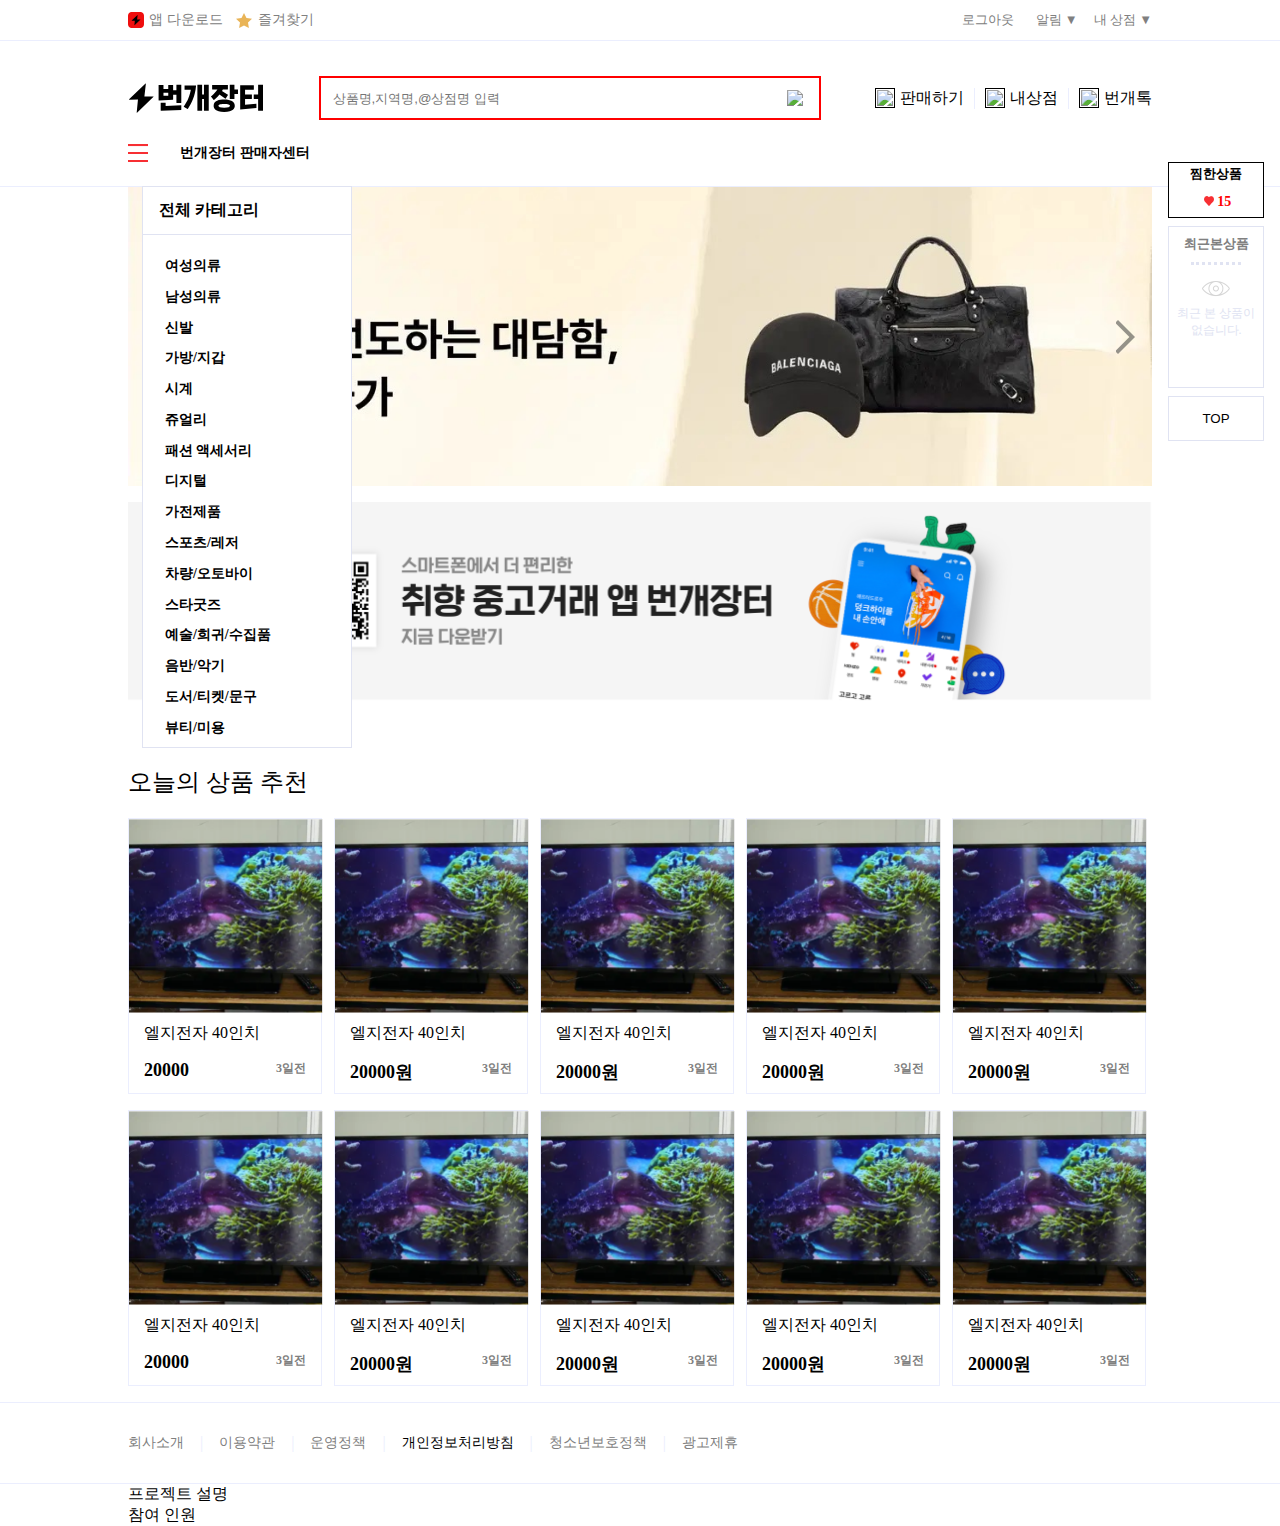
==== main/index.html @ b4b67d2e "feat:rootedit" ====
<html lang="en">

<head>
  <meta charset="UTF-8">
  <meta name="viewport" content="width=device-width, initial-scale=1.0">
  <title>root</title>
  <link rel="stylesheet" href="./index.css">
</head>

<body>
  <div class="wrap">
    <div class="top-icons">
      <div>
        <div class="app-btn">
          <a href="./">
            <div><svg xmlns="http://www.w3.org/2000/svg" width="16" height="16" viewBox="0 0 16 16" fill="none">
                <mask id="mask0_2257_61" style="mask-type:luminance" maskUnits="userSpaceOnUse" x="0" y="0" width="16" height="16">
                  <path fill-rule="evenodd" clip-rule="evenodd" d="M16 11.0176C16 11.2078 16 11.398 15.9989 11.5885C15.998 11.7487 15.9961 11.9088 15.9916 12.069C15.9822 12.4177 15.9612 12.77 15.8985 13.1149C15.8349 13.4652 15.7312 13.7914 15.5669 14.1098C15.406 14.4224 15.1958 14.7085 14.9448 14.9566C14.6939 15.2047 14.4041 15.4128 14.0879 15.5719C13.7661 15.734 13.4365 15.8368 13.0821 15.8997C12.733 15.9617 12.3769 15.9824 12.0238 15.9917C11.3451 16 11.1527 16 10.9603 16H7.25015H5.03997C4.30046 15.9978 4.13844 15.9961 3.97643 15.9917C3.6234 15.9824 3.26731 15.9617 2.91819 15.8997C2.56377 15.8368 2.23416 15.734 1.91237 15.5719C1.59587 15.4128 1.30642 15.2047 1.05546 14.9566C0.804488 14.7085 0.594234 14.4224 0.433057 14.1098C0.269092 13.7914 0.165359 13.4652 0.101502 13.1149C0.0387604 12.77 0.0181254 12.4177 0.00864441 12.069C0.00418278 11.9088 0.00223082 11.7487 0.00139426 11.5885C0 11.398 0 11.2078 0 11.0176V8.83266V7.16734V4.9824C0 4.79219 0 4.60171 0.00139426 4.41177C0.00223082 4.25133 0.00418278 4.09117 0.00864441 3.93101C0.0181254 3.58201 0.0387604 3.22999 0.101502 2.88485C0.165359 2.53448 0.269092 2.20864 0.433057 1.89025C0.594234 1.57737 0.804488 1.29122 1.05546 1.0434C1.30642 0.795023 1.59587 0.58717 1.91237 0.42811C2.23416 0.266018 2.56377 0.163195 2.91819 0.100343C3.26731 0.0383177 3.6234 0.0176427 3.97643 0.00827C4.65516 0 4.84756 0 5.03997 0H7.25015H10.8025L8.74985 0.000827L10.9603 0C11.6995 0.00220533 11.8616 0.00385933 12.0238 0.00827C12.3769 0.0176427 12.733 0.0383177 13.0821 0.100343C13.4365 0.163195 13.7661 0.266018 14.0879 0.42811C14.4041 0.58717 14.6939 0.795023 14.9448 1.0434C15.1958 1.29122 15.406 1.57737 15.5669 1.89025C15.7312 2.20864 15.8349 2.53448 15.8985 2.88485C15.9612 3.22999 15.9822 3.58201 15.9916 3.93101C15.9961 4.09117 15.998 4.25133 15.9989 4.41177C16 4.60171 16 4.79219 16 4.9824V7.16734V8.83266V11.0176Z" fill="white" />
                </mask>
                <g mask="url(#mask0_2257_61)">
                  <rect width="16" height="16" fill="#EF0E0E" />
                  <path d="M12.2797 7.56451H9.10435L9.61935 3.07454C9.62635 3.0125 9.55218 2.97564 9.50693 3.01856L3.68746 8.58286C3.64361 8.62484 3.67393 8.69855 3.73411 8.69808L6.83021 8.66496L6.38657 13.2599C6.38051 13.3219 6.45468 13.3574 6.49946 13.3145L12.3259 7.6802C12.3693 7.63868 12.3395 7.56544 12.2797 7.56544V7.56451Z" fill="black" />
                </g>
              </svg></div>
            <div>앱 다운로드</div>
          </a>
          <button><span><svg xmlns="http://www.w3.org/2000/svg" width="16" height="15" viewBox="0 0 16 15">
                <g fill="none" fill-rule="evenodd">
                  <path stroke="#CCC" d="M-16.5-16.5h49v49h-49z" />
                  <path fill="#E9B457" fill-rule="nonzero" d="M8 0l2.5 4.934 5.5.79-4 3.848.9 5.428L8 12.434 3.1 15 4 9.572 0 5.724l5.5-.79z" />
                </g>
              </svg></span>즐겨찾기
          </button>
        </div>
        <div class="my-btns">
          <button>로그아웃</button>
          <div class="notice">알림 ▼</div>
          <div class="my-store">내 상점 ▼</div>
        </div>
        <div class="notice-list">
          <div class="list">
            <span><img src="./imgs/1036788552_w80.png"></span>
            <div>
              <h5>찜한 상품 가격 하락 알림</h5>
              <div>찜한 abcdefg의 가격이 200000원 에서 180000원 으로 내려갓어요</div>
            </div>
          </div>
        </div>
        <div class="myStore-menu">
          <a href="./">
            <div>내 상품</div>
          </a>
          <a href="./">
            <div>찜한 상품</div>
          </a>
          <a href="./">
            <div>계정설정</div>
          </a>
          <a href="./">
            <div>고객센터</div>
          </a>
        </div>
      </div>

    </div>

    <div class="top-menu">
      <div class="top">
        <a href="./"><svg xmlns="http://www.w3.org/2000/svg" width="136" height="40" viewBox="0 0 136 40" fill="none">
            <g id="z.TBD / BX-Refresh / ic_logotype-pw">
              <rect width="136" height="40" fill="white" />
              <g id="Logotype / KR êµ&shy;ë¬¸">
                <path id="Vector" d="M25.3981 18.4445H16.4032L17.862 5.7258C17.8819 5.55005 17.6717 5.44566 17.5436 5.56723L1.05884 21.3291C0.93463 21.4481 1.02052 21.6568 1.19099 21.6555L9.96126 21.5617L8.70459 34.5777C8.68741 34.7534 8.89751 34.8539 9.02437 34.7323L25.5289 18.7722C25.6518 18.6546 25.5672 18.4471 25.3981 18.4471V18.4445Z" fill="black" />
                <path id="Vector_2" d="M48.4208 24.7874V16.8113H45.1357V21.6174C45.1357 21.7046 45.067 21.7759 44.9798 21.7812L30.7653 22.471C30.6715 22.475 30.5935 22.401 30.5935 22.3071V7.23105C30.5935 7.14119 30.6662 7.06719 30.7574 7.06719H35.3083C35.3982 7.06719 35.4722 7.13987 35.4722 7.23105V10.8887H40.2571V7.23105C40.2571 7.14119 40.3297 7.06719 40.4209 7.06719H44.9719C45.0617 7.06719 45.1357 7.13987 45.1357 7.23105V12.2273H48.4208V6.95487C48.4208 6.86502 48.4935 6.79102 48.5847 6.79102H53.1356C53.2255 6.79102 53.2995 6.86369 53.2995 6.95487V24.7874C53.2995 24.8773 53.2268 24.9513 53.1356 24.9513H48.5847C48.4948 24.9513 48.4208 24.8786 48.4208 24.7874ZM35.4735 17.7984L40.2584 17.6967V14.7711H35.4735V17.7984Z" fill="black" />
                <path id="Vector_3" d="M32.8548 24.8008H37.4626C37.5524 24.8008 37.6264 24.8735 37.6264 24.9646V27.9947L53.128 27.3049C53.2205 27.3009 53.2985 27.3749 53.2985 27.4687V31.8334C53.2985 31.9219 53.2285 31.9933 53.1412 31.9972L32.8614 32.6857C32.7689 32.6883 32.6923 32.6143 32.6923 32.5218V24.9646C32.6923 24.8748 32.7649 24.8008 32.8561 24.8008H32.8548Z" fill="black" />
                <path id="Vector_4" d="M55.6732 28.6858L55.9599 28.2722C56.807 27.0552 57.6143 25.743 58.3623 24.3727C59.1128 22.9944 59.7868 21.57 60.3682 20.1375C60.9575 18.6866 61.4729 17.2013 61.8971 15.7227C62.2406 14.5321 62.5195 13.3335 62.7282 12.1535L62.7785 11.872H56.7277C56.6378 11.872 56.5638 11.7994 56.5638 11.7082V7.62235C56.5638 7.5325 56.6365 7.4585 56.7277 7.4585H67.8778C67.9743 7.4585 68.0496 7.54042 68.0403 7.63557L68.01 7.97781C67.7906 10.4779 67.4087 12.8433 66.8801 15.0065C66.3542 17.1657 65.7186 19.2059 64.9971 21.0757C64.2783 22.9403 63.4709 24.6991 62.5974 26.3059C61.7279 27.9022 60.8307 29.4086 59.9268 30.7869L59.7577 31.0445C59.7088 31.1185 59.6097 31.141 59.5344 31.0934L55.6705 28.6818V28.6845L55.6732 28.6858Z" fill="black" />
                <path id="Vector_5" d="M75.9682 32.6288V21.0214H74.105V32.6288C74.105 32.7186 74.0323 32.7926 73.9411 32.7926H69.5553C69.4655 32.7926 69.3915 32.7199 69.3915 32.6288V6.95487C69.3915 6.86502 69.4642 6.79102 69.5553 6.79102H73.9411C74.031 6.79102 74.105 6.86369 74.105 6.95487V16.4374H75.9682V6.95487C75.9682 6.86502 76.0409 6.79102 76.132 6.79102H80.5707C80.6606 6.79102 80.7346 6.86369 80.7346 6.95487V32.6288C80.7346 32.7186 80.6619 32.7926 80.5707 32.7926H76.132C76.0422 32.7926 75.9682 32.7199 75.9682 32.6288Z" fill="black" />
                <path id="Vector_6" d="M82.9243 18.5776C87.3366 15.0349 89.1892 11.8833 89.2077 11.8489L89.4336 11.4842H84.2999C84.2101 11.4842 84.1361 11.4115 84.1361 11.3204V7.28739C84.1361 7.19753 84.2088 7.12354 84.2999 7.12354H99.7447C99.8346 7.12354 99.9086 7.19621 99.9086 7.28739V11.3217C99.9086 11.4115 99.8359 11.4855 99.7447 11.4855H94.8991L94.829 11.6084C94.5845 12.0432 94.3242 12.4832 94.0533 12.914L93.9252 13.1201L99.9152 16.6563C99.9931 16.7025 100.02 16.8043 99.972 16.8822L97.7163 20.5862C97.6687 20.6655 97.5644 20.6892 97.4864 20.6377L91.4012 16.61L91.2625 16.7844C89.4799 19.0335 86.845 21.268 85.9517 22.0027C85.8817 22.0596 85.7812 22.049 85.7231 21.9789L82.9217 18.5776H82.9243Z" fill="black" />
                <path id="Vector_7" d="M101.775 20.917V6.95487C101.775 6.86502 101.847 6.79102 101.939 6.79102H106.273C106.363 6.79102 106.437 6.86369 106.437 6.95487V11.4702H109.821C109.911 11.4702 109.985 11.5428 109.985 11.634V15.8903C109.985 15.9802 109.912 16.0542 109.821 16.0542H106.437V20.917C106.437 21.0069 106.364 21.0809 106.273 21.0809H101.939C101.849 21.0809 101.775 21.0082 101.775 20.917Z" fill="black" />
                <path id="Vector_8" d="M130.123 32.6288V21.0214H125.911C125.822 21.0214 125.748 20.9487 125.748 20.8575V16.6012C125.748 16.5114 125.82 16.4374 125.911 16.4374H130.123V6.95487C130.123 6.86502 130.196 6.79102 130.287 6.79102H134.838C134.928 6.79102 135.002 6.86369 135.002 6.95487V32.6288C135.002 32.7186 134.929 32.7926 134.838 32.7926H130.287C130.197 32.7926 130.123 32.7199 130.123 32.6288Z" fill="black" />
                <path id="Vector_9" d="M112.348 7.26402H125.679C125.769 7.26402 125.843 7.33669 125.843 7.42787V11.5177C125.843 11.6075 125.771 11.6815 125.679 11.6815H117.062V16.4386H123.725C123.815 16.4386 123.889 16.5113 123.889 16.6025V20.8588C123.889 20.9487 123.816 21.0227 123.725 21.0227H117.062V26.6836L128.243 25.6899C128.338 25.682 128.42 25.7573 128.42 25.8525V29.9053C128.42 29.9898 128.355 30.0599 128.272 30.0678L112.362 31.5782C112.266 31.5874 112.184 31.5121 112.184 31.4156V7.42655C112.184 7.3367 112.256 7.2627 112.348 7.2627V7.26402Z" fill="black" />
                <path id="Vector_10" d="M96.2131 33.9593C87.0252 33.9593 85.6523 30.0756 85.6523 27.7592C85.6523 22.6347 91.3939 21.5591 96.2131 21.5591C102.923 21.5591 106.774 23.82 106.774 27.7592C106.774 30.073 105.401 33.9593 96.2131 33.9593ZM96.2131 25.8867C93.5253 25.8867 90.4411 26.1008 90.4411 27.7671C90.4411 29.0489 92.2752 29.6449 96.2131 29.6449C100.151 29.6449 101.985 29.0463 101.985 27.7671C101.985 26.488 100.043 25.8867 96.2131 25.8867Z" fill="black" />
              </g>
            </g>
          </svg>
        </a>
        <form>
          <div class="search">
            <fieldset>
              <input type="text" id="serch" placeholder="상품명,지역명,@상점명 입력" />
              <div><button><img src="./imgs/검색.png"></button></div>
            </fieldset>
          </div>
        </form>
        <div class="menu-btns">
          <a href=""> <span><img src="./imgs/판매하기.png"></span>
            <div>판매하기</div>
          </a>
          <div class="line"></div>
          <a href=""> <span><img src="./imgs/내상점.png"></span>
            <div>내상점</div>
          </a>
          <div class="line"></div>
          <a href=""> <span><img src="./imgs/번개톡.png"></span>
            <div>번개톡</div>
          </a>

        </div>

      </div>
      <div class="category">
        <div class="img on"></div>
        <div><a href="./">번개장터 판매자센터</a></div>
        <div class="category-menu">
          <div class="first-cate on">
            <div class="all">
              <h4>전체 카테고리</h4>
            </div>
            <div class="cate-list">
              <a>여성의류</a>
              <a>남성의류</a>
              <a>신발</a>
              <a>가방/지갑</a>
              <a>시계</a>
              <a>쥬얼리</a>
              <a>패션 액세서리</a>
              <a>디지털</a>
              <a>가전제품</a>
              <a>스포츠/레저</a>
              <a>차량/오토바이</a>
              <a>스타굿즈</a>
              <a>예술/희귀/수집품</a>
              <a>음반/악기</a>
              <a>도서/티켓/문구</a>
              <a>뷰티/미용</a>
              <a>가구/인테리어</a>
              <a>생활/주방용품</a>
            </div>
          </div>
          <div class="second-cate">
            <div class="all">
              <h4>전체 카테고리</h4>
            </div>
            <div class="cate-list">
              <a>1245</a>
            </div>
          </div>
          <div class="third-cate ">
            <div class="all">
              <h4>전체 카테고리</h4>
            </div>
            <div class="cate-list"></div>
          </div>
        </div>
        <div class="pop">
          <div class="wish-list">
            <h5>찜한상품</h5>
            <div><a href="./"><span><img src="./imgs/like.png"></span>15</a></div>
          </div>
          <div class="recent-view">
            <h5>최근본상품</h5>
            <div class="line"></div>
            <div class="recent-list">
              <img src="./imgs/eye.png">
              <div>최근 본 상품이 없습니다.</div>
            </div>
          </div>

          <div class="top-button"> <button>TOP</button></div>

        </div>
      </div>
    </div>


    <div class="body">
      <div class="main-banner">
        <div class="img-slide">
          <div class="slide" id="slide">
            <a href="./"><img src="./imgs/7.jpeg"></a>
            <a href="./"><img src="./imgs/1.jpeg"></a>
            <a href="./"><img src="./imgs/2.jpeg"></a>
            <a href="./"><img src="./imgs/4.jpeg"></a>
            <a href="./"><img src="./imgs/5.jpeg"></a>
            <a href="./"><img src="./imgs/6.jpeg"></a>
            <a href="./"><img src="./imgs/7.jpeg"></a>
            <a href="./"><img src="./imgs/1.jpeg"></a>
          </div>

        </div>
        <div class="btns">
          <div id="prev"><img src="./imgs/prev.png"></div>
          <div id="next"><img src="./imgs/next.png"></div>
        </div>
        <div class="ad-img">
          <div>
            <a href="./"><img src="./imgs/스크린샷 2024-05-02 오후 11.02.14.png"></a>
          </div>
        </div>
        <div class="today-goods">
          <h2>오늘의 상품 추천</h2>

          <div class="goods-list">
            <div class="list">
              <div class="item">
                <div>
                  <div>
                    <img src="./imgs/스크린샷 2024-05-02 오후 11.49.58.png">
                  </div>
                  <div class="info">
                    <div>
                      <p>엘지전자 40인치</p>
                      <div>20000<span>3일전</span></div>
                    </div>
                  </div>
                </div>
              </div>
              <div>
              </div>
              <div class="item">
                <div>
                  <div>
                    <img src="./imgs/스크린샷 2024-05-02 오후 11.49.58.png">
                  </div>
                  <div class="info">
                    <div>
                      <p>엘지전자 40인치</p>
                      <div>20000원<span>3일전</span></div>
                    </div>
                  </div>
                </div>
              </div>
              <div>
              </div>
              <div class="item">
                <div>
                  <div>
                    <img src="./imgs/스크린샷 2024-05-02 오후 11.49.58.png">
                  </div>
                  <div class="info">
                    <div>
                      <p>엘지전자 40인치</p>
                      <div>20000원<span>3일전</span></div>
                    </div>
                  </div>
                </div>
              </div>
              <div>
              </div>
              <div class="item">
                <div>
                  <div>
                    <img src="./imgs/스크린샷 2024-05-02 오후 11.49.58.png">
                  </div>
                  <div class="info">
                    <div>
                      <p>엘지전자 40인치</p>
                      <div>20000원<span>3일전</span></div>
                    </div>
                  </div>
                </div>
              </div>
              <div>
              </div>
              <div class="item">
                <div>
                  <div>
                    <img src="./imgs/스크린샷 2024-05-02 오후 11.49.58.png">
                  </div>
                  <div class="info">
                    <div>
                      <p>엘지전자 40인치</p>
                      <div>20000원<span>3일전</span></div>
                    </div>
                  </div>
                </div>
              </div>
              <div>
              </div>
            </div>
            <div class="list">
              <div class="item">
                <div>
                  <div>
                    <img src="./imgs/스크린샷 2024-05-02 오후 11.49.58.png">
                  </div>
                  <div class="info">
                    <div>
                      <p>엘지전자 40인치</p>
                      <div>20000<span>3일전</span></div>
                    </div>
                  </div>
                </div>
              </div>
              <div>
              </div>
              <div class="item">
                <div>
                  <div>
                    <img src="./imgs/스크린샷 2024-05-02 오후 11.49.58.png">
                  </div>
                  <div class="info">
                    <div>
                      <p>엘지전자 40인치</p>
                      <div>20000원<span>3일전</span></div>
                    </div>
                  </div>
                </div>
              </div>
              <div>
              </div>
              <div class="item">
                <div>
                  <div>
                    <img src="./imgs/스크린샷 2024-05-02 오후 11.49.58.png">
                  </div>
                  <div class="info">
                    <div>
                      <p>엘지전자 40인치</p>
                      <div>20000원<span>3일전</span></div>
                    </div>
                  </div>
                </div>
              </div>
              <div>
              </div>
              <div class="item">
                <div>
                  <div>
                    <img src="./imgs/스크린샷 2024-05-02 오후 11.49.58.png">
                  </div>
                  <div class="info">
                    <div>
                      <p>엘지전자 40인치</p>
                      <div>20000원<span>3일전</span></div>
                    </div>
                  </div>
                </div>
              </div>
              <div>
              </div>
              <div class="item">
                <div>
                  <div>
                    <img src="./imgs/스크린샷 2024-05-02 오후 11.49.58.png">
                  </div>
                  <div class="info">
                    <div>
                      <p>엘지전자 40인치</p>
                      <div>20000원<span>3일전</span></div>
                    </div>
                  </div>
                </div>
              </div>
              <div>
              </div>
            </div>
          </div>
        </div>

      </div>

    </div>

    <div class="footer">
      <div class="footer-menu">
        <div>
          <a href="./">회사소개</a><span>|</span>
          <a href="./">이용약관</a><span>|</span>
          <a href="./">운영정책</a><span>|</span>
          <a href="./" style="color: black; font-weight: 500;">개인정보처리방침</a><span>|</span>
          <a href="./">청소년보호정책</a><span>|</span>
          <a href="./">광고제휴</a>
        </div>
      </div>
      <div class="footer-info">
        <div>
          <div>프로젝트 설명</div>
          <div>참여 인원</div>
        </div>
      </div>
    </div>
  </div>

  <script src="./index.js"></script>
</body>

</html>
---- main/index.css ----
body {
  margin: 0;
}

.test {
  background-color: aqua;
}
.wrap {
  width: 100%;
}

.up {
  width: 1024px;
  margin: auto;
}
.body {
  z-index: 0;
  position: relative;
  margin: auto;
  max-width: 1024px;
}

.top-icons {
  height: 40px;
  width: 100%;
  display: flex;
  justify-content: center;
  align-items: center;
  border-bottom: 1px solid #ebeefe;
}

.top-icons > div {
  width: 1024px;
  display: flex;
  justify-content: space-between;
}

.top-icons .app-btn {
  display: flex;
  align-items: center;
  gap: 0.4rem;
}

.top-icons .app-btn a,
.top-icons .app-btn button {
  display: flex;
  align-items: center;
  gap: 5px;
  font-size: 14px;
  color: gray;
  text-decoration: none;
}

.top-icons > div button {
  background-color: white;
  border: none;
  color: gray;
}

.top-icons > div span {
  margin: 1px;
}

.top-icons .my-btns {
  display: flex;
  align-items: center;
  gap: 1rem;
  font-size: 13px;
  color: gray;
}

.top-menu {
  height: 110px;
  padding-top: 35px;
  position: sticky;
  z-index: 3;
  top: 0;
  display: flex;
  flex-direction: column;
  align-items: center;
  border-bottom: 1px solid #ebeefe;
  background-color: white;
}

.top-menu .top {
  width: 1024px;
  display: flex;
  align-items: center;
  justify-content: space-between;
}
.top-menu .top form {
  margin: 0;
}

.top-menu .top .search fieldset {
  width: fit-content;
  height: 20px;
  display: flex;
  align-items: center;
  padding: 10px;
  border: 2px solid red;
}
.top-menu .top .search fieldset input {
  width: 450px;
  border: none;
  outline: none;
}
.top-menu .top .search fieldset button {
  border: none;
  background-color: white;
}
.top-menu .top .menu-btns {
  display: flex;
}
.top-menu .top .menu-btns .line {
  width: 1px;
  margin-inline: 10px;
  background-color: #ebeefe;
}
.top-menu .top .menu-btns a {
  display: flex;
  align-items: center;
  gap: 5px;
  text-decoration: none;
  color: black;
}
.top-menu .top .menu-btns a img {
  height: 20px;
}
.top-menu .category {
  width: 1024px;
  display: flex;
  margin-top: 1.5rem;
  gap: 2rem;
  justify-content: left;
}
.top-menu .category .img {
  width: 20px;
  background-image: url("./imgs/menu.png");
  background-size: cover;
}
.top-menu .category .img.on {
  width: 20px;
  background-image: url("./imgs/menu\ on.png");
  background-size: cover;
}
.top-menu .category a {
  text-decoration: none;
  font-size: 14px;
  font-weight: bold;
  color: black;
}
.category-menu {
  display: flex;
}
.category-menu .first-cate {
  display: none;
}
.category-menu .first-cate.on {
  width: 13rem;
  height: 35rem;
  display: flex;
  flex-direction: column;
  position: absolute;
  z-index: 5;
  margin-top: 42px;
  transform: translateX(-200px);
  background-color: white;
  border: 1px solid #e0e3f2;
  overflow-y: scroll;
}
.category-menu .first-cate.on h4 {
  margin: 0.8rem 1rem;
}
.category-menu .first-cate.on .all,
.category-menu .second-cate.on .all,
.category-menu .third-cate.on .all {
  border-bottom: 1px solid #e0e3f2;
}
.category-menu .first-cate.on .cate-list {
  display: flex;
  flex-direction: column;
  padding: 1rem;
}
.category-menu .first-cate.on .cate-list a {
  padding: 0.4rem;
}
.category-menu .second-cate {
  display: none;
}
.category-menu .second-cate.on {
  width: 13rem;
  height: 35rem;
  display: flex;
  flex-direction: column;
  position: absolute;
  z-index: 5;
  margin-top: 42px;
  transform: translateX(9px);
  background-color: white;
  border: 1px solid #e0e3f2;
  overflow-y: scroll;
}
.category-menu .second-cate.on h4 {
  margin: 0.8rem 1rem;
}

.category-menu .second-cate.on .cate-list {
  display: flex;
  flex-direction: column;
  padding: 1rem;
}
.category-menu .second-cate.on .cate-list a {
  padding: 0.4rem;
}

.category-menu .third-cate {
  display: none;
}
.category-menu .third-cate.on {
  width: 13rem;
  height: 35rem;
  display: flex;
  flex-direction: column;
  position: absolute;
  z-index: 5;
  margin-top: 42px;
  transform: translateX(216px);
  background-color: white;
  border: 1px solid #e0e3f2;
  overflow-y: scroll;
}
.category-menu .third-cate.on h4 {
  margin: 0.8rem 1rem;
}

.category-menu .third-cate.on .cate-list {
  display: flex;
  flex-direction: column;
  padding: 0.5rem;
}
.category-menu .third-cate.on .cate-list a {
  padding: 0.4rem;
}
.notice-list {
  display: none;
}
.notice-list.on {
  width: 20rem;
  margin-top: 42px;
  transform: translateX(50rem);
  position: absolute;
  z-index: 4;
  border: 1px solid #ebeefe;
  border-top: none;
  display: block;
}

.notice-list .list {
  display: flex;
  align-items: center;
  height: 4rem;
  padding: 1rem;
  background-color: white;
}

.notice-list .list span img {
  width: 2rem;
  border-radius: 5rem;
  padding: 0.4rem;
}

.notice-list .list div h5 {
  margin: 0;
}
.notice-list .list div div {
  font-size: 13px;
}
.myStore-menu {
  display: none;
}
.myStore-menu.on {
  width: 5rem;
  height: fit-content;
  position: absolute;
  z-index: 5;
  text-align: center;
  margin-top: 30px;
  transform: translateX(59.5rem);
  background-color: white;
  border: 1px solid #ebeefe;
  border-top: none;
  display: block;
}
.myStore-menu a {
  text-decoration: none;
}
.myStore-menu a div {
  padding: 0.3rem 0;
  font-size: 13px;
  color: grey;
}
.pop {
  width: 6rem;
  position: fixed;
  z-index: 5;
  transform: translate(1040px, 10px);
  background-color: white;
}
.pop .wish-list {
  height: 3.4rem;
  display: flex;
  flex-direction: column;
  align-items: center;
  justify-content: center;
  border: 1px solid black;
}
.pop div {
  margin: 0.5rem 0;
}
.pop .wish-list h5 {
  margin: 0.2rem;
}
.pop .wish-list div a {
  font-size: 14px;
  margin: 0;
  color: red;
  text-decoration: none;
}
.pop .wish-list div span {
  padding: 0.2rem;
}
.pop .wish-list div img {
  height: 10px;
}
.pop .recent-view {
  height: 10rem;
  display: flex;
  align-items: center;
  flex-direction: column;
  border: 1px solid #e0e3f2;
}
.pop .recent-view h5 {
  height: fit-content;
  margin: 0.5rem 0.8rem;
  color: gray;
}
.pop .recent-view .line {
  width: 50px;
  height: 1px;
  margin: 0;
  border-bottom: 3px dotted #e0e3f2;
}
.pop .recent-view .recent-list {
  display: flex;
  flex-direction: column;
  align-items: center;
  padding: 0.5rem;
}
.pop .recent-view .recent-list img {
  height: 1rem;
}
.pop .recent-view .recent-list div {
  text-align: center;
  font-size: 12px;
  color: #e0e3f2;
}
.pop .top-button {
  padding: 0.8rem;
  border: 1px solid #e0e3f2;
}
.pop .top-button button {
  width: 100%;
  height: 100%;
  background-color: white;
  border: none;
}
.body .main-banner .img-slide {
  overflow: hidden;
  position: absolute;
  z-index: 0;
}
.body .main-banner .img-slide .slide {
  width: 1024px;
  height: 299px;
  display: flex;
}

.body .main-banner .img-slide .slide.on {
  transition: transform 1s;
}
.body .main-banner .img-slide > div > a img {
  width: 1024px;
  height: 299px;
}

.body .main-banner .btns {
  height: 299px;
  display: flex;
  align-items: center;
  justify-content: space-between;
  padding: 0 1rem;
  position: relative;
  z-index: 3;
  opacity: 0.5;
}

.body .main-banner .ad-img {
  width: 1024px;
  height: 200px;
  padding-top: 1rem;
}

.body .main-banner .ad-img > div img {
  width: 100%;
  height: 100%;
}

.body .main-banner .today-goods {
  padding-top: 4rem;
}

.body .main-banner .today-goods h2 {
  margin-top: 0;
  font-weight: 400;
}
.body .goods-list {
  width: 1024px;
  height: fit-content;
}

.body .goods-list .list .item {
  width: 194px;
}
.body .goods-list .list .item .info {
  height: 80px;
}

.body .goods-list .list {
  display: flex;
  margin-bottom: 1rem;
  justify-content: space-between;
}

.body .goods-list .list .item > div {
  border: 1px solid #ebeefe;
}

.body .goods-list .list .item img {
  height: 194px;
}

.body .goods-list .list .item .info {
  width: 100%;
  height: 80px;
}

.body .goods-list .list .item .info > div {
  display: flex;
  flex-direction: column;
  justify-content: center;
  padding: 10px 15px;
}

.body .goods-list .list .item .info > div p {
  margin-top: 0;
  font-weight: 200;
  text-align: left;
}

.body .goods-list .list .item .info > div > div {
  display: flex;
  font-size: large;
  font-weight: 600;
  justify-content: space-between;
}

.body .goods-list .list .item .info > div :last-child div {
}

.body .goods-list .list .item .info > div span {
  color: gray;
  font-size: 12px;
}

.footer .footer-menu {
  height: 5rem;
  display: flex;
  justify-content: center;
  align-items: center;
  border-top: 1px solid #ebeefe;
  border-bottom: 1px solid #ebeefe;
}
.footer .footer-menu div {
  width: 1024px;
  display: flex;
  color: #ebeefe;
}

.footer .footer-menu div span {
  padding: 0 1rem;
}

.footer .footer-menu div a {
  text-decoration: none;
  color: gray;
  font-size: 13.5px;
}

.footer .footer-info {
  display: flex;
  justify-content: center;
}

.footer .footer-info div {
  width: 1024px;
}
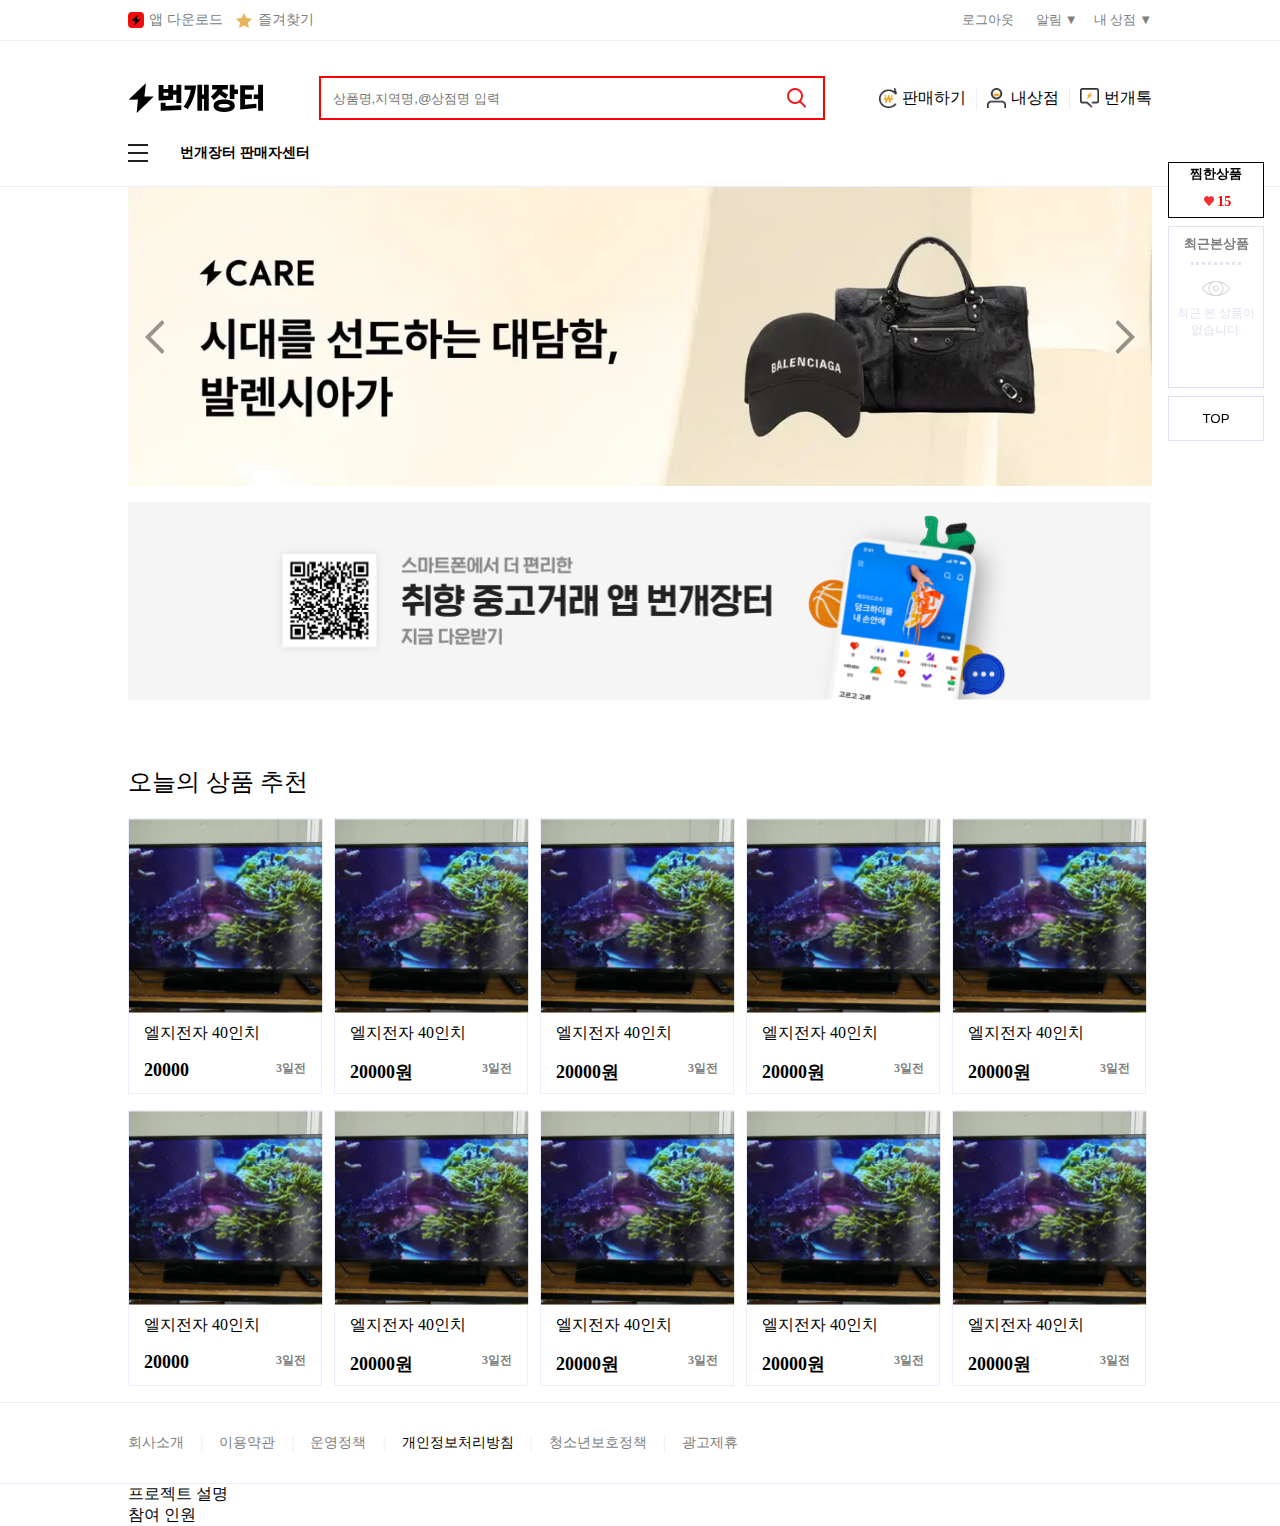
==== commit 7701db31: "feat:edit" ====
--- a/main/index.html
+++ b/main/index.html
@@ -88,20 +88,20 @@
           <div class="search">
             <fieldset>
               <input type="text" id="serch" placeholder="상품명,지역명,@상점명 입력" />
-              <div><button><img src="./imgs/검색.png"></button></div>
+              <div><button><img src="./imgs/search.png"></button></div>
             </fieldset>
           </div>
         </form>
         <div class="menu-btns">
-          <a href=""> <span><img src="./imgs/판매하기.png"></span>
+          <a href=""> <span><img src="./imgs/sale.png"></span>
             <div>판매하기</div>
           </a>
           <div class="line"></div>
-          <a href=""> <span><img src="./imgs/내상점.png"></span>
+          <a href=""> <span><img src="./imgs/mystore.png"></span>
             <div>내상점</div>
           </a>
           <div class="line"></div>
-          <a href=""> <span><img src="./imgs/번개톡.png"></span>
+          <a href=""> <span><img src="./imgs/talk.png"></span>
             <div>번개톡</div>
           </a>
 
@@ -109,10 +109,10 @@
 
       </div>
       <div class="category">
-        <div class="img on"></div>
+        <div class="img"></div>
         <div><a href="./">번개장터 판매자센터</a></div>
         <div class="category-menu">
-          <div class="first-cate on">
+          <div class="first-cate">
             <div class="all">
               <h4>전체 카테고리</h4>
             </div>
@@ -194,7 +194,7 @@
         </div>
         <div class="ad-img">
           <div>
-            <a href="./"><img src="./imgs/스크린샷 2024-05-02 오후 11.02.14.png"></a>
+            <a href="./"><img src="./imgs//ad-img.png"></a>
           </div>
         </div>
         <div class="today-goods">
@@ -205,7 +205,7 @@
               <div class="item">
                 <div>
                   <div>
-                    <img src="./imgs/스크린샷 2024-05-02 오후 11.49.58.png">
+                    <img src="./imgs/sample.png">
                   </div>
                   <div class="info">
                     <div>
@@ -220,52 +220,52 @@
               <div class="item">
                 <div>
                   <div>
-                    <img src="./imgs/스크린샷 2024-05-02 오후 11.49.58.png">
-                  </div>
-                  <div class="info">
-                    <div>
-                      <p>엘지전자 40인치</p>
-                      <div>20000원<span>3일전</span></div>
-                    </div>
-                  </div>
-                </div>
-              </div>
-              <div>
-              </div>
-              <div class="item">
-                <div>
-                  <div>
-                    <img src="./imgs/스크린샷 2024-05-02 오후 11.49.58.png">
-                  </div>
-                  <div class="info">
-                    <div>
-                      <p>엘지전자 40인치</p>
-                      <div>20000원<span>3일전</span></div>
-                    </div>
-                  </div>
-                </div>
-              </div>
-              <div>
-              </div>
-              <div class="item">
-                <div>
-                  <div>
-                    <img src="./imgs/스크린샷 2024-05-02 오후 11.49.58.png">
-                  </div>
-                  <div class="info">
-                    <div>
-                      <p>엘지전자 40인치</p>
-                      <div>20000원<span>3일전</span></div>
-                    </div>
-                  </div>
-                </div>
-              </div>
-              <div>
-              </div>
-              <div class="item">
-                <div>
-                  <div>
-                    <img src="./imgs/스크린샷 2024-05-02 오후 11.49.58.png">
+                    <img src="./imgs/sample.png">
+                  </div>
+                  <div class="info">
+                    <div>
+                      <p>엘지전자 40인치</p>
+                      <div>20000원<span>3일전</span></div>
+                    </div>
+                  </div>
+                </div>
+              </div>
+              <div>
+              </div>
+              <div class="item">
+                <div>
+                  <div>
+                    <img src="./imgs/sample.png">
+                  </div>
+                  <div class="info">
+                    <div>
+                      <p>엘지전자 40인치</p>
+                      <div>20000원<span>3일전</span></div>
+                    </div>
+                  </div>
+                </div>
+              </div>
+              <div>
+              </div>
+              <div class="item">
+                <div>
+                  <div>
+                    <img src="./imgs/sample.png">
+                  </div>
+                  <div class="info">
+                    <div>
+                      <p>엘지전자 40인치</p>
+                      <div>20000원<span>3일전</span></div>
+                    </div>
+                  </div>
+                </div>
+              </div>
+              <div>
+              </div>
+              <div class="item">
+                <div>
+                  <div>
+                    <img src="./imgs/sample.png">
                   </div>
                   <div class="info">
                     <div>
@@ -282,7 +282,7 @@
               <div class="item">
                 <div>
                   <div>
-                    <img src="./imgs/스크린샷 2024-05-02 오후 11.49.58.png">
+                    <img src="./imgs/sample.png">
                   </div>
                   <div class="info">
                     <div>
@@ -297,52 +297,52 @@
               <div class="item">
                 <div>
                   <div>
-                    <img src="./imgs/스크린샷 2024-05-02 오후 11.49.58.png">
-                  </div>
-                  <div class="info">
-                    <div>
-                      <p>엘지전자 40인치</p>
-                      <div>20000원<span>3일전</span></div>
-                    </div>
-                  </div>
-                </div>
-              </div>
-              <div>
-              </div>
-              <div class="item">
-                <div>
-                  <div>
-                    <img src="./imgs/스크린샷 2024-05-02 오후 11.49.58.png">
-                  </div>
-                  <div class="info">
-                    <div>
-                      <p>엘지전자 40인치</p>
-                      <div>20000원<span>3일전</span></div>
-                    </div>
-                  </div>
-                </div>
-              </div>
-              <div>
-              </div>
-              <div class="item">
-                <div>
-                  <div>
-                    <img src="./imgs/스크린샷 2024-05-02 오후 11.49.58.png">
-                  </div>
-                  <div class="info">
-                    <div>
-                      <p>엘지전자 40인치</p>
-                      <div>20000원<span>3일전</span></div>
-                    </div>
-                  </div>
-                </div>
-              </div>
-              <div>
-              </div>
-              <div class="item">
-                <div>
-                  <div>
-                    <img src="./imgs/스크린샷 2024-05-02 오후 11.49.58.png">
+                    <img src="./imgs/sample.png">
+                  </div>
+                  <div class="info">
+                    <div>
+                      <p>엘지전자 40인치</p>
+                      <div>20000원<span>3일전</span></div>
+                    </div>
+                  </div>
+                </div>
+              </div>
+              <div>
+              </div>
+              <div class="item">
+                <div>
+                  <div>
+                    <img src="./imgs/sample.png">
+                  </div>
+                  <div class="info">
+                    <div>
+                      <p>엘지전자 40인치</p>
+                      <div>20000원<span>3일전</span></div>
+                    </div>
+                  </div>
+                </div>
+              </div>
+              <div>
+              </div>
+              <div class="item">
+                <div>
+                  <div>
+                    <img src="./imgs/sample.png">
+                  </div>
+                  <div class="info">
+                    <div>
+                      <p>엘지전자 40인치</p>
+                      <div>20000원<span>3일전</span></div>
+                    </div>
+                  </div>
+                </div>
+              </div>
+              <div>
+              </div>
+              <div class="item">
+                <div>
+                  <div>
+                    <img src="./imgs/sample.png">
                   </div>
                   <div class="info">
                     <div>
--- a/main/index.css
+++ b/main/index.css
@@ -305,7 +305,6 @@
   position: fixed;
   z-index: 5;
   transform: translate(1040px, 10px);
-  background-color: white;
 }
 .pop .wish-list {
   height: 3.4rem;
@@ -314,6 +313,7 @@
   align-items: center;
   justify-content: center;
   border: 1px solid black;
+  background-color: white;
 }
 .pop div {
   margin: 0.5rem 0;
@@ -339,6 +339,7 @@
   align-items: center;
   flex-direction: column;
   border: 1px solid #e0e3f2;
+  background-color: white;
 }
 .pop .recent-view h5 {
   height: fit-content;
@@ -368,6 +369,7 @@
 .pop .top-button {
   padding: 0.8rem;
   border: 1px solid #e0e3f2;
+  background-color: white;
 }
 .pop .top-button button {
   width: 100%;
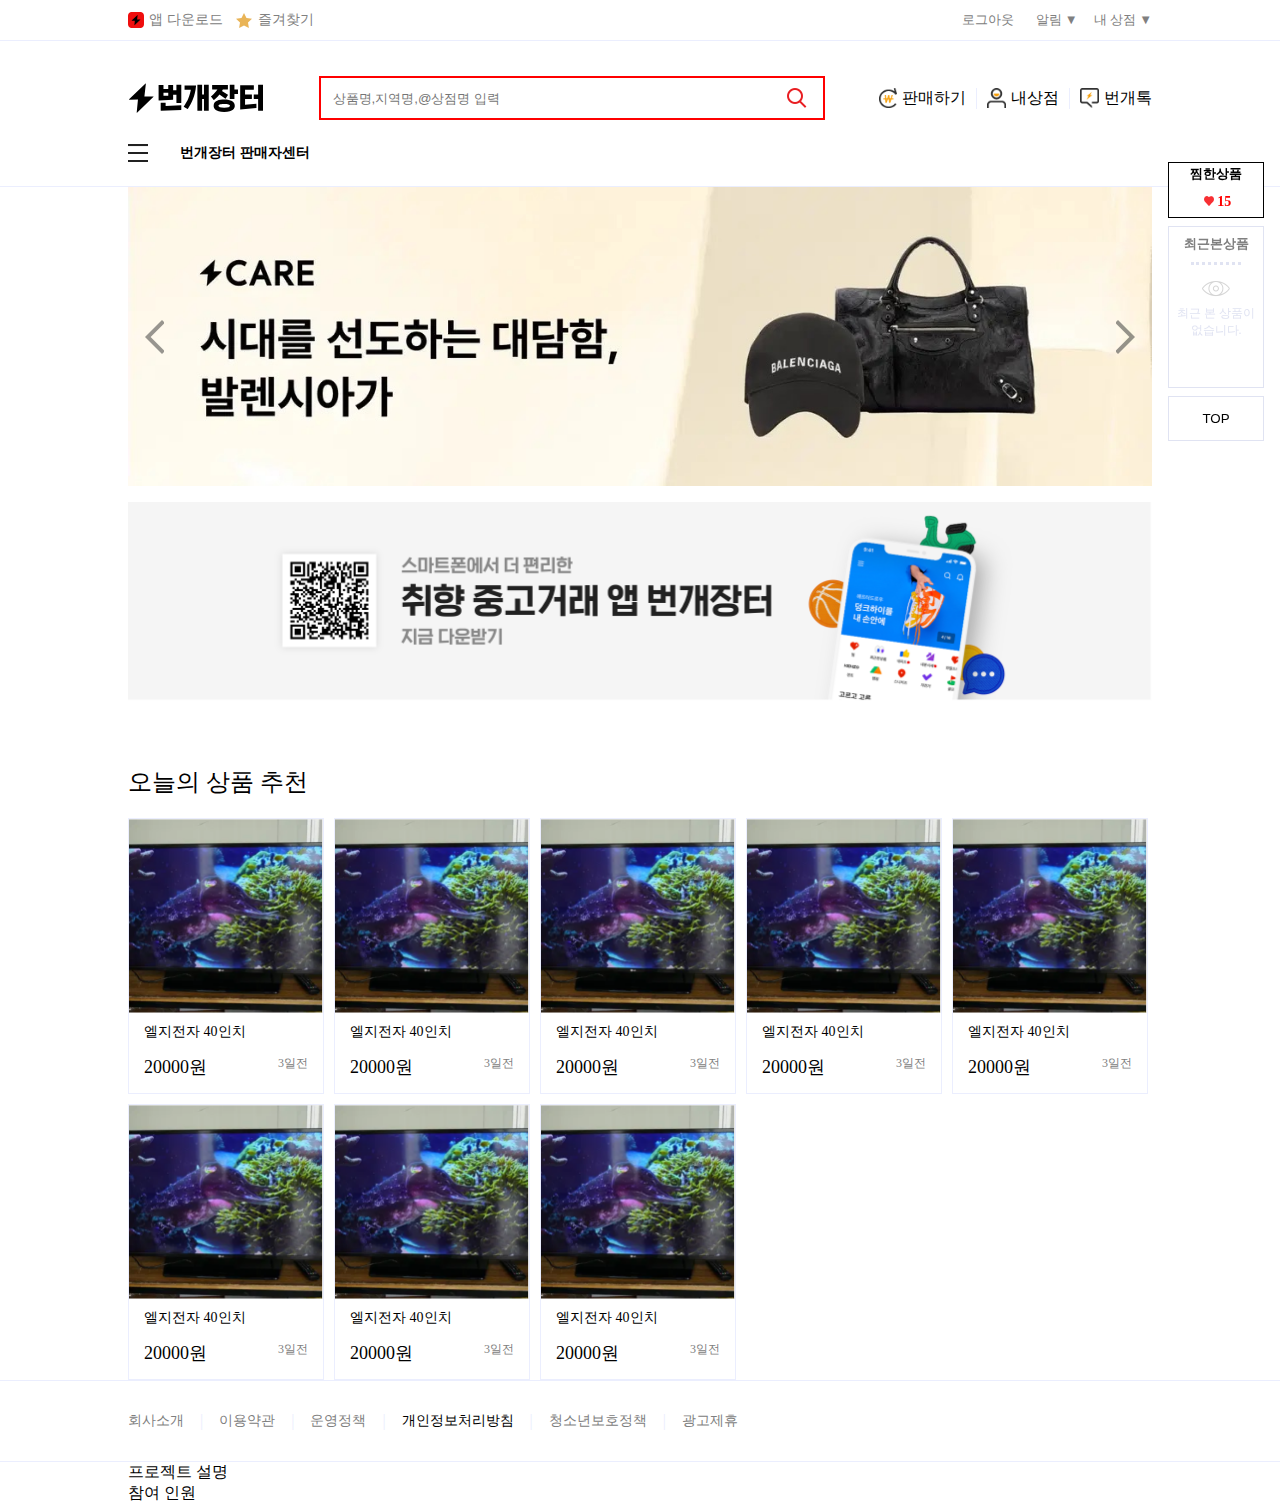
==== commit 5ee9f2ad: "feat:js" ====
--- a/main/index.html
+++ b/main/index.html
@@ -3,7 +3,7 @@
 <head>
   <meta charset="UTF-8">
   <meta name="viewport" content="width=device-width, initial-scale=1.0">
-  <title>root</title>
+  <title>main</title>
   <link rel="stylesheet" href="./index.css">
 </head>
 
@@ -34,10 +34,10 @@
         </div>
         <div class="my-btns">
           <button>로그아웃</button>
-          <div class="notice">알림 ▼</div>
-          <div class="my-store">내 상점 ▼</div>
-        </div>
-        <div class="notice-list">
+          <div class="notice" id="notice">알림 ▼</div>
+          <div class="my-store" id="my-store">내 상점 ▼</div>
+        </div>
+        <div class="notice-list" id="notice-list">
           <div class="list">
             <span><img src="./imgs/1036788552_w80.png"></span>
             <div>
@@ -46,7 +46,7 @@
             </div>
           </div>
         </div>
-        <div class="myStore-menu">
+        <div class="myStore-menu" id="myStore-menu">
           <a href="./">
             <div>내 상품</div>
           </a>
@@ -106,51 +106,87 @@
           </a>
 
         </div>
-
       </div>
       <div class="category">
-        <div class="img"></div>
+        <div class="img" id="cateImg"></div>
         <div><a href="./">번개장터 판매자센터</a></div>
-        <div class="category-menu">
+        <div class="category-menu" id="category-menu">
           <div class="first-cate">
             <div class="all">
               <h4>전체 카테고리</h4>
             </div>
-            <div class="cate-list">
-              <a>여성의류</a>
-              <a>남성의류</a>
-              <a>신발</a>
-              <a>가방/지갑</a>
-              <a>시계</a>
-              <a>쥬얼리</a>
-              <a>패션 액세서리</a>
-              <a>디지털</a>
-              <a>가전제품</a>
-              <a>스포츠/레저</a>
-              <a>차량/오토바이</a>
-              <a>스타굿즈</a>
-              <a>예술/희귀/수집품</a>
-              <a>음반/악기</a>
-              <a>도서/티켓/문구</a>
-              <a>뷰티/미용</a>
-              <a>가구/인테리어</a>
-              <a>생활/주방용품</a>
+            <div id="cate-list1">
+              <a href="#" class="cate-list">여성의류</a>
+              <a href="#" class="cate-list">남성의류</a>
+              <a href="#" class="cate-list">신발</a>
+              <a href="#" class="cate-list">가방/지갑</a>
+              <a href="#" class="cate-list">시계</a>
+              <a href="#" class="cate-list">쥬얼리</a>
+              <a href="#" class="cate-list">패션 액세서리</a>
+              <a href="#" class="cate-list">디지털</a>
+              <a href="#" class="cate-list">가전제품</a>
+              <a href="#" class="cate-list">스포츠/레저</a>
+              <a href="#" class="cate-list">차량/오토바이</a>
+              <a href="#" class="cate-list">스타굿즈</a>
+              <a href="#" class="cate-list">예술/희귀/수집품</a>
+              <a href="#" class="cate-list">음반/악기</a>
+              <a href="#" class="cate-list">도서/티켓/문구</a>
+              <a href="#" class="cate-list">뷰티/미용</a>
+              <a href="#" class="cate-list">가구/인테리어</a>
+              <a href="#" class="cate-list">생활/주방용품</a>
             </div>
           </div>
           <div class="second-cate">
             <div class="all">
               <h4>전체 카테고리</h4>
             </div>
-            <div class="cate-list">
-              <a>1245</a>
+            <div id="cate-list2">
+              <a href="#" class="cate-list">여성의류</a>
+              <a href="#" class="cate-list">남성의류</a>
+              <a href="#" class="cate-list">신발</a>
+              <a href="#" class="cate-list">가방/지갑</a>
+              <a href="#" class="cate-list">시계</a>
+              <a href="#" class="cate-list">쥬얼리</a>
+              <a href="#" class="cate-list">패션 액세서리</a>
+              <a href="#" class="cate-list">디지털</a>
+              <a href="#" class="cate-list">가전제품</a>
+              <a href="#" class="cate-list">스포츠/레저</a>
+              <a href="#" class="cate-list">차량/오토바이</a>
+              <a href="#" class="cate-list">스타굿즈</a>
+              <a href="#" class="cate-list">예술/희귀/수집품</a>
+              <a href="#" class="cate-list">음반/악기</a>
+              <a href="#" class="cate-list">도서/티켓/문구</a>
+              <a href="#" class="cate-list">뷰티/미용</a>
+              <a href="#" class="cate-list">가구/인테리어</a>
+              <a href="#" class="cate-list">생활/주방용품</a>
             </div>
           </div>
           <div class="third-cate ">
             <div class="all">
               <h4>전체 카테고리</h4>
             </div>
-            <div class="cate-list"></div>
-          </div>
+            <div id="cate-list3">
+              <a href="#" class="cate-list">여성의류</a>
+              <a href="#" class="cate-list">남성의류</a>
+              <a href="#" class="cate-list">신발</a>
+              <a href="#" class="cate-list">가방/지갑</a>
+              <a href="#" class="cate-list">시계</a>
+              <a href="#" class="cate-list">쥬얼리</a>
+              <a href="#" class="cate-list">패션 액세서리</a>
+              <a href="#" class="cate-list">디지털</a>
+              <a href="#" class="cate-list">가전제품</a>
+              <a href="#" class="cate-list">스포츠/레저</a>
+              <a href="#" class="cate-list">차량/오토바이</a>
+              <a href="#" class="cate-list">스타굿즈</a>
+              <a href="#" class="cate-list">예술/희귀/수집품</a>
+              <a href="#" class="cate-list">음반/악기</a>
+              <a href="#" class="cate-list">도서/티켓/문구</a>
+              <a href="#" class="cate-list">뷰티/미용</a>
+              <a href="#" class="cate-list">가구/인테리어</a>
+              <a href="#" class="cate-list">생활/주방용품</a>
+            </div>
+          </div>
+
         </div>
         <div class="pop">
           <div class="wish-list">
@@ -202,166 +238,122 @@
 
           <div class="goods-list">
             <div class="list">
-              <div class="item">
-                <div>
-                  <div>
-                    <img src="./imgs/sample.png">
-                  </div>
-                  <div class="info">
-                    <div>
-                      <p>엘지전자 40인치</p>
-                      <div>20000<span>3일전</span></div>
-                    </div>
-                  </div>
-                </div>
-              </div>
-              <div>
-              </div>
-              <div class="item">
-                <div>
-                  <div>
-                    <img src="./imgs/sample.png">
-                  </div>
-                  <div class="info">
-                    <div>
-                      <p>엘지전자 40인치</p>
-                      <div>20000원<span>3일전</span></div>
-                    </div>
-                  </div>
-                </div>
-              </div>
-              <div>
-              </div>
-              <div class="item">
-                <div>
-                  <div>
-                    <img src="./imgs/sample.png">
-                  </div>
-                  <div class="info">
-                    <div>
-                      <p>엘지전자 40인치</p>
-                      <div>20000원<span>3일전</span></div>
-                    </div>
-                  </div>
-                </div>
-              </div>
-              <div>
-              </div>
-              <div class="item">
-                <div>
-                  <div>
-                    <img src="./imgs/sample.png">
-                  </div>
-                  <div class="info">
-                    <div>
-                      <p>엘지전자 40인치</p>
-                      <div>20000원<span>3일전</span></div>
-                    </div>
-                  </div>
-                </div>
-              </div>
-              <div>
-              </div>
-              <div class="item">
-                <div>
-                  <div>
-                    <img src="./imgs/sample.png">
-                  </div>
-                  <div class="info">
-                    <div>
-                      <p>엘지전자 40인치</p>
-                      <div>20000원<span>3일전</span></div>
-                    </div>
-                  </div>
-                </div>
-              </div>
-              <div>
-              </div>
-            </div>
-            <div class="list">
-              <div class="item">
-                <div>
-                  <div>
-                    <img src="./imgs/sample.png">
-                  </div>
-                  <div class="info">
-                    <div>
-                      <p>엘지전자 40인치</p>
-                      <div>20000<span>3일전</span></div>
-                    </div>
-                  </div>
-                </div>
-              </div>
-              <div>
-              </div>
-              <div class="item">
-                <div>
-                  <div>
-                    <img src="./imgs/sample.png">
-                  </div>
-                  <div class="info">
-                    <div>
-                      <p>엘지전자 40인치</p>
-                      <div>20000원<span>3일전</span></div>
-                    </div>
-                  </div>
-                </div>
-              </div>
-              <div>
-              </div>
-              <div class="item">
-                <div>
-                  <div>
-                    <img src="./imgs/sample.png">
-                  </div>
-                  <div class="info">
-                    <div>
-                      <p>엘지전자 40인치</p>
-                      <div>20000원<span>3일전</span></div>
-                    </div>
-                  </div>
-                </div>
-              </div>
-              <div>
-              </div>
-              <div class="item">
-                <div>
-                  <div>
-                    <img src="./imgs/sample.png">
-                  </div>
-                  <div class="info">
-                    <div>
-                      <p>엘지전자 40인치</p>
-                      <div>20000원<span>3일전</span></div>
-                    </div>
-                  </div>
-                </div>
-              </div>
-              <div>
-              </div>
-              <div class="item">
-                <div>
-                  <div>
-                    <img src="./imgs/sample.png">
-                  </div>
-                  <div class="info">
-                    <div>
-                      <p>엘지전자 40인치</p>
-                      <div>20000원<span>3일전</span></div>
-                    </div>
-                  </div>
-                </div>
-              </div>
-              <div>
-              </div>
-            </div>
-          </div>
-        </div>
-
-      </div>
-
+              <a href="#" class="item">
+                <div>
+                  <div>
+                    <img src="./imgs/sample.png">
+                  </div>
+                  <div class="info">
+                    <div>
+                      <p>엘지전자 40인치</p>
+                      <div>20000원<span>3일전</span></div>
+                    </div>
+                  </div>
+                </div>
+              </a>
+              <a href="#" class="item">
+                <div>
+                  <div>
+                    <img src="./imgs/sample.png">
+                  </div>
+                  <div class="info">
+                    <div>
+                      <p>엘지전자 40인치</p>
+                      <div>20000원<span>3일전</span></div>
+                    </div>
+                  </div>
+                </div>
+              </a>
+              <a href="#" class="item">
+                <div>
+                  <div>
+                    <img src="./imgs/sample.png">
+                  </div>
+                  <div class="info">
+                    <div>
+                      <p>엘지전자 40인치</p>
+                      <div>20000원<span>3일전</span></div>
+                    </div>
+                  </div>
+                </div>
+              </a>
+              <a href="#" class="item">
+                <div>
+                  <div>
+                    <img src="./imgs/sample.png">
+                  </div>
+                  <div class="info">
+                    <div>
+                      <p>엘지전자 40인치</p>
+                      <div>20000원<span>3일전</span></div>
+                    </div>
+                  </div>
+                </div>
+              </a>
+              <a href="#" class="item">
+                <div>
+                  <div>
+                    <img src="./imgs/sample.png">
+                  </div>
+                  <div class="info">
+                    <div>
+                      <p>엘지전자 40인치</p>
+                      <div>20000원<span>3일전</span></div>
+                    </div>
+                  </div>
+                </div>
+              </a>
+              <a href="#" class="item">
+                <div>
+                  <div>
+                    <img src="./imgs/sample.png">
+                  </div>
+                  <div class="info">
+                    <div>
+                      <p>엘지전자 40인치</p>
+                      <div>20000원<span>3일전</span></div>
+                    </div>
+                  </div>
+                </div>
+              </a>
+              <a href="#" class="item">
+                <div>
+                  <div>
+                    <img src="./imgs/sample.png">
+                  </div>
+                  <div class="info">
+                    <div>
+                      <p>엘지전자 40인치</p>
+                      <div>20000원<span>3일전</span></div>
+                    </div>
+                  </div>
+                </div>
+              </a>
+              <a href="#" class="item">
+                <div>
+                  <div>
+                    <img src="./imgs/sample.png">
+                  </div>
+                  <div class="info">
+                    <div>
+                      <p>엘지전자 40인치</p>
+                      <div>20000원<span>3일전</span></div>
+                    </div>
+                  </div>
+                </div>
+              </a>
+
+
+            </div>
+
+
+          </div>
+
+        </div>
+
+
+      </div>
     </div>
-
     <div class="footer">
       <div class="footer-menu">
         <div>
@@ -380,9 +372,9 @@
         </div>
       </div>
     </div>
-  </div>
-
-  <script src="./index.js"></script>
+
+    <script src="./index.js"></script>
+    <script src="./root.js"></script>
 </body>
 
 </html>--- a/main/index.css
+++ b/main/index.css
@@ -1,23 +1,15 @@
 body {
   margin: 0;
 }
-
+a {
+  text-decoration: none;
+  color: black;
+}
 .test {
   background-color: aqua;
 }
 .wrap {
   width: 100%;
-}
-
-.up {
-  width: 1024px;
-  margin: auto;
-}
-.body {
-  z-index: 0;
-  position: relative;
-  margin: auto;
-  max-width: 1024px;
 }
 
 .top-icons {
@@ -153,6 +145,7 @@
 .category-menu {
   display: flex;
 }
+
 .category-menu .first-cate {
   display: none;
 }
@@ -167,8 +160,9 @@
   transform: translateX(-200px);
   background-color: white;
   border: 1px solid #e0e3f2;
-  overflow-y: scroll;
-}
+  overflow-y: auto;
+}
+
 .category-menu .first-cate.on h4 {
   margin: 0.8rem 1rem;
 }
@@ -177,13 +171,22 @@
 .category-menu .third-cate.on .all {
   border-bottom: 1px solid #e0e3f2;
 }
-.category-menu .first-cate.on .cate-list {
-  display: flex;
-  flex-direction: column;
-  padding: 1rem;
-}
-.category-menu .first-cate.on .cate-list a {
-  padding: 0.4rem;
+.category-menu .first-cate.on #cate-list1 {
+  display: flex;
+  flex-direction: column;
+  padding: 1.5rem 0;
+}
+.category-menu .first-cate.on #cate-list1 a {
+  padding: 0.4rem 1rem;
+  font-weight: 300;
+}
+.category-menu .first-cate.on #cate-list1 .cate-list:hover {
+  color: white;
+  background-color: red;
+}
+.category-menu .first-cate.on #cate-list1 .cate-list.on {
+  color: white;
+  background-color: red;
 }
 .category-menu .second-cate {
   display: none;
@@ -199,21 +202,29 @@
   transform: translateX(9px);
   background-color: white;
   border: 1px solid #e0e3f2;
-  overflow-y: scroll;
+  overflow-y: auto;
 }
 .category-menu .second-cate.on h4 {
   margin: 0.8rem 1rem;
 }
 
-.category-menu .second-cate.on .cate-list {
-  display: flex;
-  flex-direction: column;
-  padding: 1rem;
-}
-.category-menu .second-cate.on .cate-list a {
-  padding: 0.4rem;
-}
-
+.category-menu .second-cate.on #cate-list2 {
+  display: flex;
+  flex-direction: column;
+  padding: 1.5rem 0;
+}
+.category-menu .second-cate.on #cate-list2 a {
+  padding: 0.4rem 1rem;
+  font-weight: 400;
+}
+.category-menu .second-cate.on #cate-list2 .cate-list:hover {
+  color: red;
+  text-decoration: underline;
+}
+.category-menu .second-cate.on #cate-list2 .cate-list.on {
+  color: red;
+  text-decoration: underline;
+}
 .category-menu .third-cate {
   display: none;
 }
@@ -234,13 +245,22 @@
   margin: 0.8rem 1rem;
 }
 
-.category-menu .third-cate.on .cate-list {
-  display: flex;
-  flex-direction: column;
-  padding: 0.5rem;
-}
-.category-menu .third-cate.on .cate-list a {
-  padding: 0.4rem;
+.category-menu .third-cate.on #cate-list3 {
+  display: flex;
+  flex-direction: column;
+  padding: 1.5rem 0;
+}
+.category-menu .third-cate.on #cate-list3 a {
+  padding: 0.4rem 1rem;
+  font-weight: 400;
+}
+.category-menu .third-cate.on #cate-list3 .cate-list:hover {
+  color: red;
+  text-decoration: underline;
+}
+.category-menu .third-cate.on #cate-list3 .cate-list.on {
+  color: red;
+  text-decoration: underline;
 }
 .notice-list {
   display: none;
@@ -248,7 +268,7 @@
 .notice-list.on {
   width: 20rem;
   margin-top: 42px;
-  transform: translateX(50rem);
+  transform: translate(50rem, -10px);
   position: absolute;
   z-index: 4;
   border: 1px solid #ebeefe;
@@ -313,10 +333,12 @@
   align-items: center;
   justify-content: center;
   border: 1px solid black;
-  background-color: white;
 }
 .pop div {
   margin: 0.5rem 0;
+}
+.pop .wish-list {
+  background-color: white;
 }
 .pop .wish-list h5 {
   margin: 0.2rem;
@@ -377,6 +399,47 @@
   background-color: white;
   border: none;
 }
+
+.footer .footer-menu div span {
+  padding: 0 1rem;
+}
+
+.footer .footer-menu div a {
+  text-decoration: none;
+  color: gray;
+  font-size: 13.5px;
+}
+
+.footer .footer-info {
+  display: flex;
+  justify-content: center;
+}
+
+.footer .footer-info div {
+  width: 1024px;
+}
+.footer .footer-menu {
+  height: 5rem;
+  display: flex;
+  justify-content: center;
+  align-items: center;
+  border-top: 1px solid #ebeefe;
+  border-bottom: 1px solid #ebeefe;
+}
+.footer .footer-menu div {
+  width: 1024px;
+  display: flex;
+  color: #ebeefe;
+}
+
+/* body */
+.body {
+  z-index: 0;
+  position: relative;
+  margin: auto;
+  max-width: 1024px;
+}
+
 .body .main-banner .img-slide {
   overflow: hidden;
   position: absolute;
@@ -432,7 +495,7 @@
 }
 
 .body .goods-list .list .item {
-  width: 194px;
+  width: fit-content;
 }
 .body .goods-list .list .item .info {
   height: 80px;
@@ -440,10 +503,12 @@
 
 .body .goods-list .list {
   display: flex;
-  margin-bottom: 1rem;
-  justify-content: space-between;
-}
-
+  flex-wrap: wrap;
+  gap: 10px;
+}
+.body .goods-list .list .item {
+  width: fit-content;
+}
 .body .goods-list .list .item > div {
   border: 1px solid #ebeefe;
 }
@@ -466,14 +531,15 @@
 
 .body .goods-list .list .item .info > div p {
   margin-top: 0;
-  font-weight: 200;
+  font-size: 14px;
+  font-weight: 400;
   text-align: left;
 }
 
 .body .goods-list .list .item .info > div > div {
   display: flex;
   font-size: large;
-  font-weight: 600;
+  font-weight: 500;
   justify-content: space-between;
 }
 
@@ -484,36 +550,3 @@
   color: gray;
   font-size: 12px;
 }
-
-.footer .footer-menu {
-  height: 5rem;
-  display: flex;
-  justify-content: center;
-  align-items: center;
-  border-top: 1px solid #ebeefe;
-  border-bottom: 1px solid #ebeefe;
-}
-.footer .footer-menu div {
-  width: 1024px;
-  display: flex;
-  color: #ebeefe;
-}
-
-.footer .footer-menu div span {
-  padding: 0 1rem;
-}
-
-.footer .footer-menu div a {
-  text-decoration: none;
-  color: gray;
-  font-size: 13.5px;
-}
-
-.footer .footer-info {
-  display: flex;
-  justify-content: center;
-}
-
-.footer .footer-info div {
-  width: 1024px;
-}
